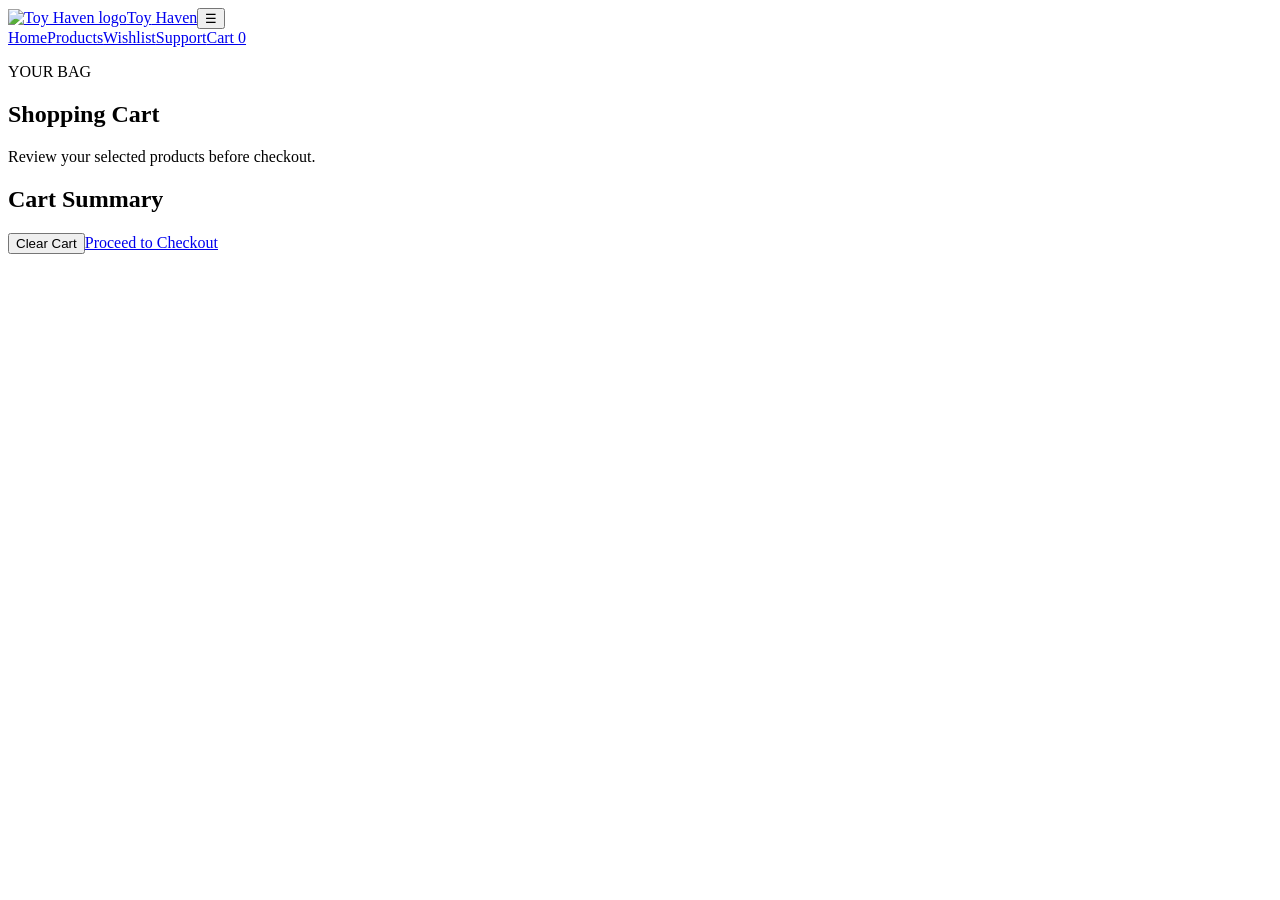
==== cart.html @ 3252e7b7 "Add files via upload Upload Toy Haven website" ====
<!doctype html>
<html lang="en">
  <head>
    <meta charset="UTF-8" />
    <meta name="viewport" content="width=device-width, initial-scale=1.0" />
    <meta
      name="description"
      content="Review your selected Toy Haven products and proceed to checkout."
    />
    <meta name="theme-color" content="#17243a" />
    <meta name="author" content="Toy Haven" />
    <title>Toy Haven | Shopping Cart</title>
    <link rel="icon" href="images/favicon.svg" type="image/svg+xml" />
    <link rel="manifest" href="manifest.json" />
    <link rel="stylesheet" href="css/style.css" />
    <link rel="stylesheet" href="css/enhancements.css" />
  </head>
  <body>
    <header class="site-header">
      <a class="brand" href="index.html" aria-label="Toy Haven home"
        ><img src="images/logo.png" alt="Toy Haven logo" /><span
          class="brand-name"
          ><span>Toy</span> Haven</span
        ></a
      ><button
        class="menu-toggle"
        aria-label="Open navigation"
        aria-expanded="false"
      >
        ☰
      </button>
      <nav class="main-nav" aria-label="Main navigation">
        <a class="" href="index.html">Home</a
        ><a class="" href="products.html">Products</a
        ><a class="" href="wishlist.html">Wishlist</a
        ><a class="" href="feedback.html">Support</a
        ><a class="active" href="cart.html"
          >Cart <span class="cart-count">0</span></a
        >
      </nav>
    </header>
    <main>
      <section class="page-intro">
        <p class="eyebrow">YOUR BAG</p>
        <h1>Shopping Cart</h1>
        <p>Review your selected products before checkout.</p>
      </section>
      <section class="section cart-layout">
        <div id="cart-items"></div>
        <aside class="summary-card">
          <h2>Cart Summary</h2>
          <div id="cart-summary"></div>
          <button id="clear-cart" class="button button-secondary" type="button">
            Clear Cart</button
          ><a id="checkout-link" class="button" href="checkout.html"
            >Proceed to Checkout</a
          >
        </aside>
      </section>
    </main>
    <footer class="site-footer"></footer>
    <script src="js/products.js"></script>
    <script src="js/main.js"></script>
    <script src="js/cart.js"></script>
  </body>
</html>
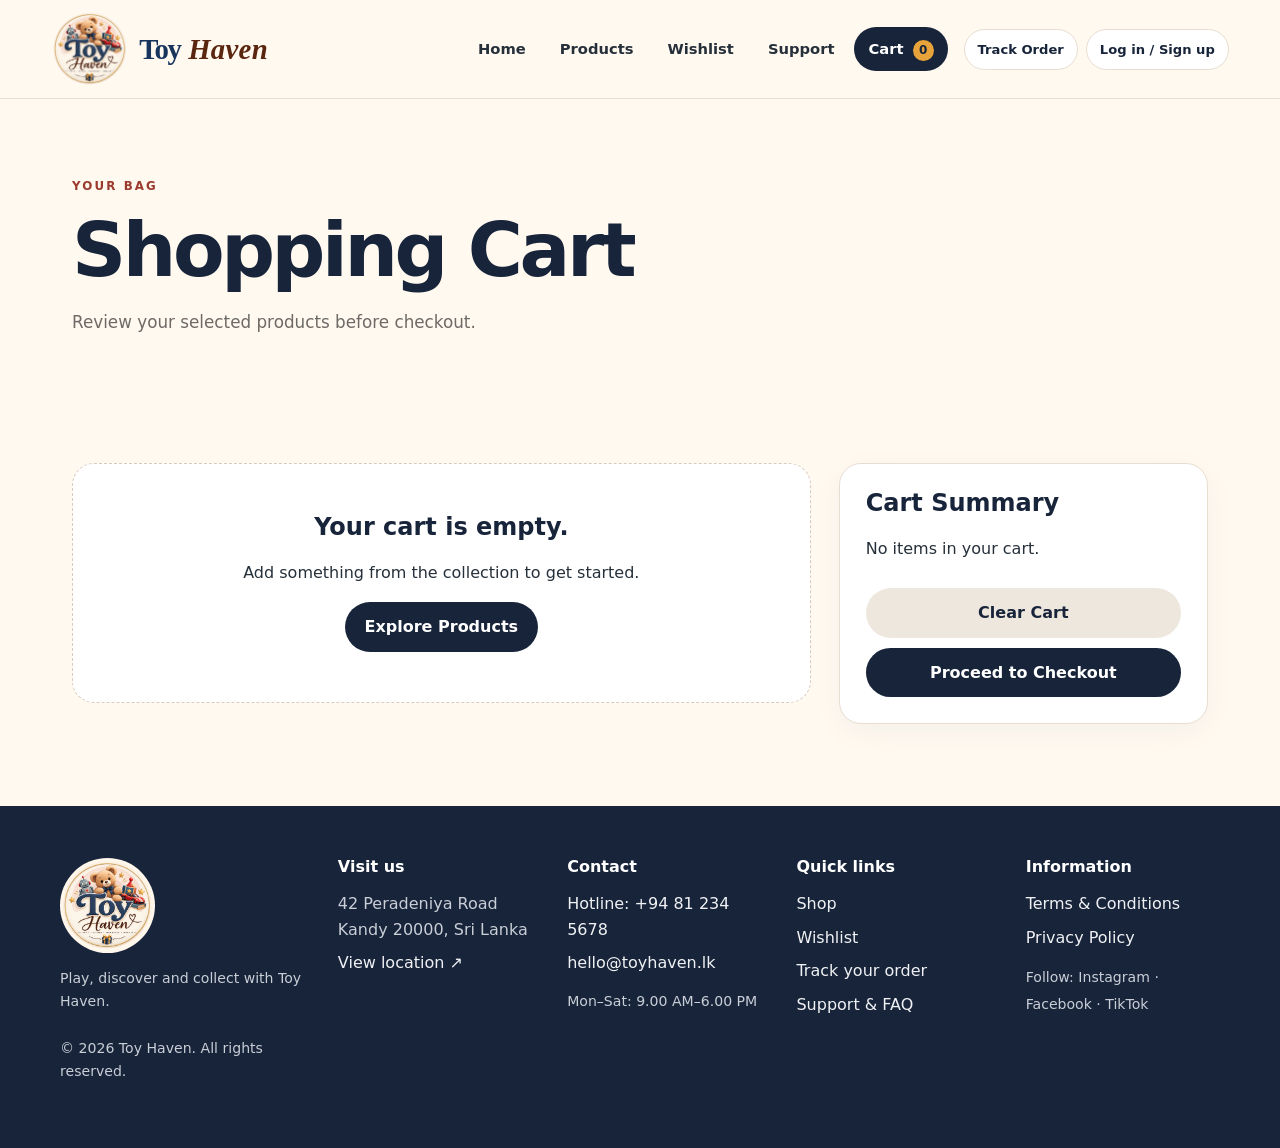
==== commit f5344788: "html validation changes" ====
--- a/cart.html
+++ b/cart.html
@@ -46,6 +46,7 @@
         <p>Review your selected products before checkout.</p>
       </section>
       <section class="section cart-layout">
+        <h2 class="sr-only">Shopping Cart Details</h2>
         <div id="cart-items"></div>
         <aside class="summary-card">
           <h2>Cart Summary</h2>
--- a/css/style.css
+++ b/css/style.css
@@ -0,0 +1,948 @@
+:root {
+  --navy: #17243a;
+  --ink: #26303a;
+  --cream: #fff9f0;
+  --paper: #ffffff;
+  --peach: #f4d7bd;
+  --gold: #e8a33a;
+  --rose: #9b3b2d;
+  --sage: #7b9e78;
+  --blue: #6d87b5;
+  --line: #e7ddd0;
+  --muted: #6d6a66;
+  --shadow: 0 18px 45px rgba(23, 36, 58, 0.09);
+  --radius: 22px;
+}
+* {
+  box-sizing: border-box;
+}
+html {
+  scroll-behavior: smooth;
+}
+body {
+  margin: 0;
+  font-family:
+    Inter,
+    system-ui,
+    -apple-system,
+    BlinkMacSystemFont,
+    "Segoe UI",
+    sans-serif;
+  background: var(--cream);
+  color: var(--ink);
+  line-height: 1.6;
+}
+body.modal-open {
+  overflow: hidden;
+}
+img {
+  max-width: 100%;
+  display: block;
+}
+a {
+  color: inherit;
+}
+.sr-only {
+  position: absolute;
+  width: 1px;
+  height: 1px;
+  padding: 0;
+  margin: -1px;
+  overflow: hidden;
+  clip: rect(0, 0, 0, 0);
+  white-space: nowrap;
+  border: 0;
+}
+.site-header {
+  position: sticky;
+  top: 0;
+  z-index: 50;
+  background: rgba(255, 249, 240, 0.94);
+  backdrop-filter: blur(12px);
+  border-bottom: 1px solid var(--line);
+  display: flex;
+  align-items: center;
+  justify-content: space-between;
+  padding: 10px clamp(18px, 4vw, 58px);
+}
+.brand img {
+  width: 78px;
+  height: 78px;
+  object-fit: contain;
+}
+.main-nav {
+  display: flex;
+  align-items: center;
+  gap: 6px;
+}
+.main-nav a {
+  padding: 10px 14px;
+  text-decoration: none;
+  border-radius: 999px;
+  font-size: 0.92rem;
+  font-weight: 650;
+}
+.main-nav a:hover,
+.main-nav a.active {
+  background: var(--navy);
+  color: #fff;
+}
+.cart-count {
+  display: inline-grid;
+  place-items: center;
+  min-width: 21px;
+  height: 21px;
+  padding: 0 5px;
+  border-radius: 50%;
+  background: var(--gold);
+  color: var(--navy);
+  font-size: 0.75rem;
+  margin-left: 4px;
+}
+.menu-toggle {
+  display: none;
+  border: 0;
+  background: transparent;
+  font-size: 1.7rem;
+  color: var(--navy);
+  cursor: pointer;
+}
+.hero {
+  position: relative;
+  min-height: 590px;
+  overflow: hidden;
+  background: var(--navy);
+  color: #fff;
+}
+.hero-slide {
+  position: absolute;
+  inset: 0;
+  display: grid;
+  grid-template-columns: 1.05fr 0.95fr;
+  align-items: center;
+  padding: 70px clamp(24px, 7vw, 110px);
+  opacity: 0;
+  transform: scale(1.02);
+  transition:
+    opacity 0.7s ease,
+    transform 1.2s ease;
+  pointer-events: none;
+}
+.hero-slide.active {
+  opacity: 1;
+  transform: scale(1);
+  pointer-events: auto;
+}
+.hero-copy {
+  max-width: 620px;
+}
+.eyebrow {
+  font-size: 0.74rem;
+  letter-spacing: 0.18em;
+  font-weight: 800;
+  margin: 0 0 12px;
+  color: var(--rose);
+}
+.hero .eyebrow {
+  color: var(--gold);
+}
+h1,
+h2,
+h3 {
+  line-height: 1.12;
+  color: var(--navy);
+}
+h1 {
+  font-size: clamp(2.6rem, 6vw, 5.5rem);
+  letter-spacing: -0.045em;
+  margin: 0 0 22px;
+}
+.hero h1 {
+  color: #fff;
+}
+.hero p:not(.eyebrow) {
+  font-size: 1.08rem;
+  max-width: 560px;
+  color: #e8e9ed;
+  margin-bottom: 30px;
+}
+.hero-art {
+  display: grid;
+  place-items: center;
+  min-height: 350px;
+}
+.hero-art-card {
+  width: min(390px, 85vw);
+  aspect-ratio: 1;
+  border-radius: 50%;
+  background: var(--peach);
+  display: grid;
+  place-items: center;
+  box-shadow: 0 30px 70px rgba(0, 0, 0, 0.2);
+  overflow: hidden;
+}
+.hero-art-card img {
+  width: 88%;
+  height: 88%;
+  object-fit: contain;
+}
+.hero-dots {
+  position: absolute;
+  left: clamp(24px, 7vw, 110px);
+  bottom: 32px;
+  display: flex;
+  gap: 8px;
+}
+.hero-dot {
+  width: 10px;
+  height: 10px;
+  border-radius: 50%;
+  border: 1px solid #fff;
+  background: transparent;
+  cursor: pointer;
+}
+.hero-dot.active {
+  background: #fff;
+}
+.button {
+  display: inline-flex;
+  align-items: center;
+  justify-content: center;
+  gap: 7px;
+  border: 0;
+  border-radius: 999px;
+  background: var(--navy);
+  color: #fff;
+  padding: 12px 20px;
+  font: inherit;
+  font-weight: 750;
+  text-decoration: none;
+  cursor: pointer;
+  transition:
+    transform 0.2s ease,
+    box-shadow 0.2s ease,
+    background 0.2s ease;
+}
+.button:hover {
+  transform: translateY(-2px);
+  box-shadow: 0 10px 24px rgba(23, 36, 58, 0.18);
+}
+.hero .button {
+  background: var(--gold);
+  color: var(--navy);
+}
+.button.small {
+  padding: 9px 13px;
+  font-size: 0.82rem;
+}
+.button-secondary {
+  background: #eee7de;
+  color: var(--navy);
+}
+.button-outline {
+  background: transparent;
+  color: var(--navy);
+  border: 1px solid var(--navy);
+}
+.button-row {
+  display: flex;
+  flex-wrap: wrap;
+  gap: 10px;
+  margin-top: 20px;
+}
+.section {
+  max-width: 1220px;
+  margin: 0 auto;
+  padding: 82px clamp(20px, 4vw, 42px);
+}
+.section-heading {
+  max-width: 700px;
+  margin-bottom: 32px;
+}
+.section-heading h2,
+.split-section h2 {
+  font-size: clamp(2rem, 4vw, 3.4rem);
+  margin: 0 0 12px;
+}
+.section-heading > p:last-child {
+  color: var(--muted);
+}
+.product-grid {
+  display: grid;
+  grid-template-columns: repeat(4, minmax(0, 1fr));
+  gap: 22px;
+}
+.product-card {
+  background: var(--paper);
+  border: 1px solid var(--line);
+  border-radius: var(--radius);
+  overflow: hidden;
+  box-shadow: 0 8px 30px rgba(23, 36, 58, 0.045);
+  transition:
+    transform 0.25s ease,
+    box-shadow 0.25s ease;
+}
+.product-card:hover {
+  transform: translateY(-6px);
+  box-shadow: var(--shadow);
+}
+.product-image {
+  aspect-ratio: 1.08;
+  background: #f5eee5;
+  display: grid;
+  place-items: center;
+  overflow: hidden;
+}
+.product-image img {
+  width: 100%;
+  height: 100%;
+  object-fit: cover;
+  transition: transform 0.45s ease;
+}
+.product-card:hover .product-image img {
+  transform: scale(1.04);
+}
+.product-info {
+  padding: 19px;
+}
+.product-category {
+  font-size: 0.72rem;
+  text-transform: uppercase;
+  letter-spacing: 0.12em;
+  color: var(--rose);
+  font-weight: 800;
+  margin: 0 0 8px;
+}
+.product-info h3 {
+  font-size: 1.1rem;
+  margin: 0 0 9px;
+}
+.product-description {
+  font-size: 0.88rem;
+  color: var(--muted);
+  margin: 0 0 18px;
+  min-height: 4.2em;
+}
+.product-bottom {
+  display: flex;
+  align-items: center;
+  gap: 7px;
+  flex-wrap: wrap;
+}
+.product-bottom strong {
+  font-size: 1.08rem;
+  margin-right: auto;
+  color: var(--navy);
+}
+.icon-button {
+  width: 38px;
+  height: 38px;
+  border-radius: 50%;
+  border: 1px solid var(--line);
+  background: #fff;
+  color: var(--navy);
+  font-size: 1.2rem;
+  cursor: pointer;
+  transition: 0.2s;
+}
+.icon-button:hover,
+.icon-button.is-wished {
+  background: var(--peach);
+  border-color: var(--peach);
+}
+.split-section {
+  display: grid;
+  grid-template-columns: 0.9fr 1.1fr;
+  gap: 70px;
+  align-items: start;
+}
+.feature-list {
+  display: grid;
+  grid-template-columns: repeat(3, 1fr);
+  gap: 20px;
+}
+.feature-list article {
+  padding-top: 16px;
+  border-top: 2px solid var(--navy);
+}
+.feature-list span {
+  font-size: 0.75rem;
+  color: var(--rose);
+  font-weight: 800;
+}
+.feature-list h3 {
+  margin: 12px 0 8px;
+}
+.feature-list p {
+  color: var(--muted);
+  font-size: 0.9rem;
+}
+.newsletter {
+  max-width: 1220px;
+  margin: 0 auto 80px;
+  padding: 46px clamp(20px, 5vw, 60px);
+  background: var(--peach);
+  border-radius: var(--radius);
+  display: flex;
+  align-items: center;
+  justify-content: space-between;
+  gap: 25px;
+}
+.newsletter h2 {
+  margin: 0;
+  font-size: clamp(1.8rem, 4vw, 3rem);
+}
+.inline-form {
+  display: flex;
+  gap: 8px;
+  min-width: min(470px, 100%);
+}
+input,
+textarea,
+select {
+  width: 100%;
+  border: 1px solid #d9d0c5;
+  border-radius: 12px;
+  padding: 12px 14px;
+  font: inherit;
+  background: #fff;
+  color: var(--ink);
+  outline: none;
+  transition:
+    border-color 0.2s,
+    box-shadow 0.2s;
+}
+input:focus,
+textarea:focus,
+select:focus {
+  border-color: var(--blue);
+  box-shadow: 0 0 0 3px rgba(109, 135, 181, 0.16);
+}
+.site-footer {
+  background: var(--navy);
+  color: #e9ebef;
+  padding: 36px clamp(20px, 5vw, 60px);
+  display: flex;
+  justify-content: space-between;
+  gap: 20px;
+  flex-wrap: wrap;
+}
+.site-footer a {
+  margin-left: 20px;
+  color: #fff;
+}
+.page-intro {
+  max-width: 1220px;
+  margin: 0 auto;
+  padding: 78px clamp(20px, 4vw, 42px) 28px;
+}
+.page-intro h1 {
+  font-size: clamp(2.5rem, 6vw, 4.7rem);
+  max-width: 850px;
+  margin: 0 0 12px;
+}
+.page-intro > p:last-child {
+  color: var(--muted);
+  font-size: 1.05rem;
+}
+.toolbar {
+  display: grid;
+  grid-template-columns: minmax(220px, 1fr) auto;
+  gap: 18px;
+  align-items: center;
+  margin-bottom: 15px;
+}
+.search-box input {
+  min-height: 48px;
+}
+.filters {
+  display: flex;
+  gap: 7px;
+  flex-wrap: wrap;
+  justify-content: flex-end;
+}
+.filter-button {
+  border: 1px solid var(--line);
+  background: #fff;
+  border-radius: 999px;
+  padding: 10px 13px;
+  font: inherit;
+  font-size: 0.84rem;
+  cursor: pointer;
+}
+.filter-button:hover,
+.filter-button.selected {
+  background: var(--navy);
+  color: #fff;
+  border-color: var(--navy);
+}
+.result-count {
+  font-size: 0.85rem;
+  color: var(--muted);
+  margin: 0 0 22px;
+}
+.cart-layout,
+.checkout-layout {
+  display: grid;
+  grid-template-columns: 1.5fr 0.75fr;
+  gap: 28px;
+  align-items: start;
+}
+.summary-card,
+.form-card {
+  background: #fff;
+  border: 1px solid var(--line);
+  border-radius: var(--radius);
+  padding: 26px;
+  box-shadow: 0 8px 30px rgba(23, 36, 58, 0.045);
+}
+.summary-card {
+  position: sticky;
+  top: 110px;
+}
+.summary-card h2,
+.form-card h2 {
+  margin-top: 0;
+}
+.cart-table {
+  width: 100%;
+  border-collapse: collapse;
+}
+.cart-table th,
+.cart-table td {
+  text-align: left;
+  padding: 14px 8px;
+  border-bottom: 1px solid var(--line);
+  vertical-align: middle;
+}
+.cart-product {
+  display: flex;
+  align-items: center;
+  gap: 12px;
+}
+.cart-product img {
+  width: 70px;
+  height: 70px;
+  object-fit: cover;
+  border-radius: 12px;
+}
+.quantity-control {
+  display: inline-flex;
+  align-items: center;
+  border: 1px solid var(--line);
+  border-radius: 999px;
+  overflow: hidden;
+}
+.quantity-control button {
+  border: 0;
+  background: #f6f0e8;
+  width: 32px;
+  height: 32px;
+  cursor: pointer;
+  font-weight: 800;
+}
+.quantity-control span {
+  min-width: 30px;
+  text-align: center;
+}
+.summary-row {
+  display: flex;
+  justify-content: space-between;
+  padding: 10px 0;
+}
+.summary-total {
+  font-size: 1.2rem;
+  font-weight: 800;
+  border-top: 1px solid var(--line);
+  margin-top: 8px;
+  padding-top: 16px;
+}
+.summary-card > .button {
+  width: 100%;
+  margin-top: 10px;
+}
+.form-card {
+  display: grid;
+  gap: 8px;
+}
+.form-card fieldset {
+  border: 1px solid var(--line);
+  border-radius: 14px;
+  margin: 10px 0;
+  padding: 15px;
+  display: grid;
+  gap: 10px;
+}
+.form-card fieldset label {
+  display: flex;
+  gap: 8px;
+  align-items: center;
+}
+.form-card input[type="radio"] {
+  width: auto;
+}
+.form-message {
+  min-height: 25px;
+  margin: 4px 0;
+  font-size: 0.9rem;
+}
+.error {
+  color: #b23a33;
+}
+.success-text {
+  color: #2e6842;
+  font-weight: 700;
+}
+.success-panel {
+  max-width: 700px;
+  margin: 0 auto 80px;
+  background: #e5f1e5;
+  border: 1px solid #b9d5ba;
+  border-radius: var(--radius);
+  padding: 30px;
+  text-align: center;
+  animation: pop 0.5s ease;
+}
+.wishlist-status {
+  margin: 8px 0 14px;
+}
+.empty-state {
+  grid-column: 1/-1;
+  background: #fff;
+  border: 1px dashed #d7cbbd;
+  border-radius: var(--radius);
+  padding: 50px;
+  text-align: center;
+}
+.empty-state h2 {
+  margin-top: 0;
+}
+.accordion {
+  max-width: 850px;
+}
+.accordion-item {
+  border-top: 1px solid var(--line);
+}
+.accordion-question {
+  width: 100%;
+  background: none;
+  border: 0;
+  text-align: left;
+  padding: 20px 0;
+  font: inherit;
+  font-weight: 750;
+  color: var(--navy);
+  cursor: pointer;
+  display: flex;
+  justify-content: space-between;
+}
+.accordion-answer {
+  max-height: 0;
+  overflow: hidden;
+  transition: max-height 0.3s ease;
+}
+.accordion-answer.open {
+  max-height: 180px;
+}
+.accordion-answer p {
+  margin: 0 0 20px;
+  color: var(--muted);
+}
+.support-layout {
+  display: grid;
+  grid-template-columns: 0.8fr 1.2fr;
+  gap: 50px;
+}
+.potd {
+  max-width: 1220px;
+  margin: 0 auto;
+  padding: 0 clamp(20px, 4vw, 42px) 80px;
+}
+.potd-card {
+  background: #fff;
+  border: 1px solid var(--line);
+  border-radius: 30px;
+  overflow: hidden;
+  display: grid;
+  grid-template-columns: 0.9fr 1.1fr;
+  box-shadow: var(--shadow);
+}
+.potd-image {
+  background: #f1e6da;
+  min-height: 360px;
+}
+.potd-image img {
+  width: 100%;
+  height: 100%;
+  object-fit: cover;
+}
+.potd-content {
+  padding: 48px;
+}
+.potd-content h2 {
+  font-size: clamp(2rem, 4vw, 3.5rem);
+  margin: 0 0 12px;
+}
+.potd-content > p:not(.eyebrow) {
+  color: var(--muted);
+}
+.potd-content > strong {
+  font-size: 1.35rem;
+  color: var(--navy);
+}
+.modal[hidden] {
+  display: none;
+}
+.modal {
+  position: fixed;
+  inset: 0;
+  z-index: 100;
+  display: grid;
+  place-items: center;
+  padding: 20px;
+}
+.modal-backdrop {
+  position: absolute;
+  inset: 0;
+  background: rgba(23, 36, 58, 0.68);
+  backdrop-filter: blur(4px);
+}
+.modal-dialog {
+  position: relative;
+  width: min(850px, 100%);
+  max-height: 90vh;
+  overflow: auto;
+  background: #fff;
+  border-radius: 26px;
+  display: grid;
+  grid-template-columns: 0.9fr 1.1fr;
+  box-shadow: 0 30px 80px rgba(0, 0, 0, 0.25);
+  animation: pop 0.25s ease;
+}
+.modal-image {
+  background: #f1e6da;
+  min-height: 360px;
+}
+.modal-image img {
+  width: 100%;
+  height: 100%;
+  object-fit: cover;
+}
+.modal-content {
+  padding: 35px;
+}
+.modal-close {
+  position: absolute;
+  right: 15px;
+  top: 15px;
+  width: 40px;
+  height: 40px;
+  border: 0;
+  border-radius: 50%;
+  background: #fff;
+  cursor: pointer;
+  font-size: 1.4rem;
+}
+.modal-title {
+  font-size: 2.2rem;
+  margin: 0 0 12px;
+}
+.modal-description {
+  color: var(--muted);
+}
+.modal-price {
+  display: block;
+  font-size: 1.4rem;
+  margin-top: 18px;
+}
+.toast {
+  position: fixed;
+  right: 22px;
+  bottom: 22px;
+  z-index: 120;
+  background: var(--navy);
+  color: #fff;
+  padding: 13px 18px;
+  border-radius: 999px;
+  box-shadow: var(--shadow);
+  transform: translateY(20px);
+  opacity: 0;
+  pointer-events: none;
+  transition: 0.25s;
+}
+.toast.show {
+  transform: translateY(0);
+  opacity: 1;
+}
+.reveal {
+  opacity: 0;
+  transform: translateY(18px);
+  transition:
+    opacity 0.6s ease,
+    transform 0.6s ease;
+}
+.reveal.visible {
+  opacity: 1;
+  transform: none;
+}
+@keyframes pop {
+  from {
+    opacity: 0;
+    transform: scale(0.96);
+  }
+  to {
+    opacity: 1;
+    transform: scale(1);
+  }
+}
+@media (max-width: 1000px) {
+  .product-grid {
+    grid-template-columns: repeat(2, 1fr);
+  }
+  .hero-slide {
+    grid-template-columns: 1fr 0.75fr;
+  }
+  .split-section {
+    grid-template-columns: 1fr;
+  }
+  .cart-layout,
+  .checkout-layout,
+  .support-layout {
+    grid-template-columns: 1fr;
+  }
+  .summary-card {
+    position: static;
+  }
+  .potd-card,
+  .modal-dialog {
+    grid-template-columns: 1fr;
+  }
+  .potd-image,
+  .modal-image {
+    min-height: 300px;
+  }
+}
+@media (max-width: 720px) {
+  .site-header {
+    padding: 8px 16px;
+  }
+  .brand img {
+    width: 65px;
+    height: 65px;
+  }
+  .menu-toggle {
+    display: block;
+  }
+  .main-nav {
+    position: absolute;
+    left: 12px;
+    right: 12px;
+    top: 82px;
+    display: none;
+    flex-direction: column;
+    align-items: stretch;
+    background: #fff;
+    border: 1px solid var(--line);
+    border-radius: 18px;
+    padding: 8px;
+    box-shadow: var(--shadow);
+  }
+  .main-nav.open {
+    display: flex;
+  }
+  .main-nav a {
+    text-align: center;
+  }
+  .hero {
+    min-height: 690px;
+  }
+  .hero-slide {
+    grid-template-columns: 1fr;
+    padding: 50px 24px 90px;
+    align-content: center;
+  }
+  .hero-art {
+    min-height: 220px;
+    order: -1;
+  }
+  .hero-art-card {
+    width: 260px;
+  }
+  .hero h1 {
+    font-size: clamp(2.6rem, 13vw, 4rem);
+  }
+  .section {
+    padding-top: 60px;
+    padding-bottom: 60px;
+  }
+  .product-grid {
+    grid-template-columns: 1fr;
+  }
+  .feature-list {
+    grid-template-columns: 1fr;
+  }
+  .newsletter {
+    margin: 0 20px 60px;
+    display: block;
+  }
+  .inline-form {
+    margin-top: 20px;
+    display: grid;
+  }
+  .toolbar {
+    grid-template-columns: 1fr;
+  }
+  .filters {
+    justify-content: flex-start;
+  }
+  .cart-table thead {
+    display: none;
+  }
+  .cart-table,
+  .cart-table tbody,
+  .cart-table tr,
+  .cart-table td {
+    display: block;
+    width: 100%;
+  }
+  .cart-table tr {
+    padding: 15px 0;
+    border-bottom: 1px solid var(--line);
+  }
+  .cart-table td {
+    border: 0;
+    padding: 5px 0;
+  }
+  .cart-table td::before {
+    content: attr(data-label);
+    font-weight: 750;
+    color: var(--navy);
+    display: inline-block;
+    width: 105px;
+  }
+  .cart-product {
+    display: inline-flex;
+  }
+  .potd-content,
+  .modal-content {
+    padding: 28px;
+  }
+  .site-footer {
+    display: block;
+  }
+  .site-footer div {
+    margin-top: 15px;
+  }
+  .site-footer a {
+    margin: 0 20px 0 0;
+  }
+}
+@media (prefers-reduced-motion: reduce) {
+  *,
+  *::before,
+  *::after {
+    scroll-behavior: auto !important;
+    animation-duration: 0.01ms !important;
+    transition-duration: 0.01ms !important;
+  }
+}
--- a/css/enhancements.css
+++ b/css/enhancements.css
@@ -0,0 +1,570 @@
+/* Expanded catalogue, account, tracking and footer */
+.site-header {
+  gap: 16px;
+}
+.main-nav {
+  margin-left: auto;
+}
+.header-actions {
+  display: flex;
+  gap: 8px;
+}
+.header-link {
+  border: 1px solid var(--line);
+  background: #fff;
+  color: var(--navy);
+  border-radius: 999px;
+  padding: 9px 13px;
+  font: inherit;
+  font-size: 0.82rem;
+  font-weight: 750;
+  cursor: pointer;
+}
+.header-link:hover {
+  background: var(--peach);
+}
+.catalogue-controls {
+  display: grid;
+  grid-template-columns: minmax(240px, 2fr) repeat(3, minmax(145px, 1fr));
+  gap: 13px;
+  align-items: end;
+  background: #fff;
+  border: 1px solid var(--line);
+  border-radius: var(--radius);
+  padding: 20px;
+  margin-bottom: 18px;
+}
+.catalogue-controls label > span,
+.search-box > span {
+  display: block;
+  color: var(--navy);
+  font-size: 0.78rem;
+  font-weight: 800;
+  margin-bottom: 5px;
+}
+.catalogue-controls .sale-check {
+  display: flex;
+  align-items: center;
+  gap: 8px;
+  min-height: 46px;
+}
+.sale-check input {
+  width: auto;
+}
+.sale-check span {
+  margin: 0 !important;
+}
+.category-bar {
+  justify-content: flex-start;
+  margin-bottom: 16px;
+}
+.product-image {
+  position: relative;
+  width: 100%;
+  padding: 0;
+  border: 0;
+  cursor: pointer;
+}
+.sale-badge {
+  position: absolute;
+  z-index: 2;
+  left: 12px;
+  top: 12px;
+  background: var(--rose);
+  color: #fff;
+  border-radius: 999px;
+  padding: 5px 10px;
+  font-size: 0.72rem;
+  font-weight: 850;
+  letter-spacing: 0.06em;
+  text-transform: uppercase;
+}
+.rating {
+  font-size: 0.82rem;
+  color: #9a6514;
+  margin: -8px 0 12px;
+}
+.price-wrap {
+  display: flex;
+  align-items: center;
+  gap: 7px;
+  flex-wrap: wrap;
+  margin-right: auto;
+}
+.current-price {
+  color: var(--navy);
+  font-size: 1.08rem;
+}
+.price-wrap del {
+  color: var(--muted);
+  font-size: 0.8rem;
+}
+.discount-label {
+  font-size: 0.68rem;
+  font-weight: 800;
+  color: #a33b31;
+  background: #fbe4df;
+  border-radius: 999px;
+  padding: 3px 7px;
+}
+.modal-price .price-wrap {
+  margin-top: 18px;
+}
+.modal-meta {
+  background: #f8f3ec;
+  border-radius: 14px;
+  padding: 12px 16px;
+  margin-top: 16px;
+}
+.modal-meta p {
+  margin: 6px 0;
+  font-size: 0.9rem;
+  color: var(--muted);
+}
+.site-footer {
+  display: block;
+  padding: 52px clamp(20px, 5vw, 60px);
+}
+.footer-grid {
+  display: grid;
+  grid-template-columns: 1.25fr repeat(4, 1fr);
+  gap: 35px;
+  max-width: 1350px;
+  margin: 0 auto;
+}
+.footer-grid h2 {
+  color: #fff;
+  font-size: 1rem;
+  margin: 0 0 15px;
+}
+.footer-grid a,
+.footer-button {
+  display: block;
+  margin: 8px 0;
+  color: #f0f1f4;
+  text-decoration: none;
+}
+.footer-grid a:hover,
+.footer-button:hover {
+  text-decoration: underline;
+}
+.footer-button {
+  border: 0;
+  padding: 0;
+  background: none;
+  font: inherit;
+  cursor: pointer;
+}
+.footer-grid address {
+  font-style: normal;
+  color: #c9ced7;
+}
+.footer-grid p {
+  color: #c9ced7;
+  font-size: 0.88rem;
+}
+.footer-about img {
+  width: 95px;
+  background: #fff7eb;
+  border-radius: 50%;
+  margin-bottom: 14px;
+}
+.footer-about .copyright {
+  margin-top: 25px;
+}
+.social-label {
+  line-height: 1.9;
+}
+.utility-modal .compact-dialog {
+  grid-template-columns: 1fr;
+  width: min(520px, 100%);
+}
+.mini-form {
+  display: grid;
+  gap: 8px;
+  margin-top: 18px;
+}
+.mini-form .button {
+  margin-top: 8px;
+}
+.tab-buttons {
+  display: flex;
+  background: #f4ede4;
+  padding: 4px;
+  border-radius: 999px;
+}
+.tab-button {
+  flex: 1;
+  border: 0;
+  background: transparent;
+  border-radius: 999px;
+  padding: 9px;
+  font: inherit;
+  font-weight: 750;
+  cursor: pointer;
+}
+.tab-button.selected {
+  background: #fff;
+  box-shadow: 0 2px 10px rgba(23, 36, 58, 0.08);
+}
+.demo-note {
+  font-size: 0.75rem;
+  color: var(--muted);
+}
+.tracking-result {
+  margin-top: 18px;
+  border-radius: 14px;
+  padding: 16px;
+}
+.tracking-result:empty {
+  display: none;
+}
+.tracking-error {
+  background: #fbe8e5;
+  color: #8c3028;
+}
+.tracking-success {
+  background: #e7f2e8;
+  color: #285a38;
+}
+.tracking-result p {
+  margin: 5px 0;
+}
+.success-panel {
+  max-width: 800px;
+  margin: 70px auto;
+  padding: 55px clamp(24px, 6vw, 70px);
+}
+.success-panel h1 {
+  font-size: clamp(2.2rem, 5vw, 4rem);
+}
+.success-icon {
+  width: 72px;
+  height: 72px;
+  display: grid;
+  place-items: center;
+  margin: 0 auto 18px;
+  border-radius: 50%;
+  background: #2e6842;
+  color: #fff;
+  font-size: 2.2rem;
+  font-weight: 900;
+}
+.confirmation-details {
+  display: flex;
+  justify-content: center;
+  gap: 28px;
+  flex-wrap: wrap;
+  background: #fff;
+  border-radius: 16px;
+  padding: 18px;
+  margin: 24px 0;
+}
+.confirmation-details span {
+  display: grid;
+  gap: 3px;
+}
+.delivery-note {
+  color: #45604d;
+}
+.confirmation-actions {
+  justify-content: center;
+}
+.legal-content {
+  max-width: 900px;
+}
+.legal-content section {
+  background: #fff;
+  border: 1px solid var(--line);
+  border-radius: 18px;
+  padding: 24px;
+  margin: 18px 0;
+}
+.legal-content h2 {
+  margin-top: 0;
+}
+@media (max-width: 1180px) {
+  .site-header {
+    flex-wrap: wrap;
+  }
+  .header-actions {
+    order: 3;
+    width: 100%;
+    justify-content: flex-end;
+  }
+  .catalogue-controls {
+    grid-template-columns: repeat(2, 1fr);
+  }
+  .footer-grid {
+    grid-template-columns: repeat(3, 1fr);
+  }
+}
+@media (max-width: 720px) {
+  .header-actions {
+    width: auto;
+    order: initial;
+  }
+  .header-link {
+    font-size: 0.72rem;
+    padding: 8px 10px;
+  }
+  .header-actions .account-button {
+    display: none;
+  }
+  .catalogue-controls {
+    grid-template-columns: 1fr;
+  }
+  .footer-grid {
+    grid-template-columns: 1fr 1fr;
+  }
+  .footer-about {
+    grid-column: 1/-1;
+  }
+  .product-bottom {
+    align-items: center;
+  }
+  .success-panel {
+    margin: 35px 20px;
+  }
+  .confirmation-details {
+    display: grid;
+  }
+  .modal-title {
+    font-size: 1.8rem;
+  }
+}
+@media (max-width: 480px) {
+  .header-actions {
+    display: none;
+  }
+  .footer-grid {
+    grid-template-columns: 1fr;
+  }
+  .footer-about {
+    grid-column: auto;
+  }
+}
+
+/* Brand name, confirmation visibility and detailed order tracking */
+[hidden] {
+  display: none !important;
+}
+.brand {
+  display: flex;
+  align-items: center;
+  gap: 10px;
+  text-decoration: none;
+  flex-shrink: 0;
+}
+.brand-name {
+  font-family: "Palatino Linotype", "Book Antiqua", Palatino, Georgia, serif;
+  font-style: italic;
+  font-weight: 700;
+  font-size: clamp(1.5rem, 2.25vw, 2.05rem);
+  letter-spacing: 0.01em;
+  color: #5b260f;
+  white-space: nowrap;
+  line-height: 1;
+}
+.brand-name span {
+  font-family: Georgia, "Times New Roman", serif;
+  font-style: normal;
+  font-weight: 900;
+  color: #17345d;
+  letter-spacing: -0.045em;
+}
+.brand:hover .brand-name {
+  text-decoration: underline;
+  text-decoration-thickness: 2px;
+  text-underline-offset: 5px;
+}
+.success-panel {
+  scroll-margin-top: 120px;
+}
+.tracking-heading {
+  display: grid;
+  gap: 4px;
+  margin-bottom: 16px;
+}
+.tracking-heading strong {
+  font-size: 1.35rem;
+  color: var(--navy);
+}
+.tracking-label {
+  font-size: 0.7rem;
+  font-weight: 850;
+  letter-spacing: 0.12em;
+  text-transform: uppercase;
+  color: #477354;
+}
+.tracking-facts {
+  display: grid;
+  grid-template-columns: repeat(3, 1fr);
+  gap: 10px;
+  margin: 14px 0;
+}
+.tracking-facts p {
+  display: grid;
+  gap: 4px;
+  background: #fff;
+  border: 1px solid #cfe1d1;
+  border-radius: 12px;
+  padding: 11px;
+  margin: 0;
+}
+.tracking-facts span {
+  font-size: 0.69rem;
+  text-transform: uppercase;
+  letter-spacing: 0.06em;
+  color: #65756a;
+}
+.tracking-facts strong {
+  font-size: 0.82rem;
+  color: var(--navy);
+}
+.tracking-update {
+  color: #365842;
+}
+.tracking-timeline {
+  list-style: none;
+  margin: 20px 0 4px;
+  padding: 0;
+}
+.tracking-timeline li {
+  position: relative;
+  display: flex;
+  gap: 12px;
+  padding: 0 0 18px 6px;
+  color: #7c817d;
+}
+.tracking-timeline li::before {
+  content: "";
+  position: absolute;
+  left: 12px;
+  top: 18px;
+  bottom: 0;
+  width: 2px;
+  background: #d7ddd8;
+}
+.tracking-timeline li:last-child::before {
+  display: none;
+}
+.timeline-dot {
+  position: relative;
+  z-index: 1;
+  width: 14px;
+  height: 14px;
+  margin-top: 4px;
+  border: 3px solid #c7cfca;
+  background: #fff;
+  border-radius: 50%;
+  flex: 0 0 auto;
+}
+.tracking-timeline div {
+  display: grid;
+  gap: 2px;
+}
+.tracking-timeline small {
+  font-size: 0.76rem;
+}
+.tracking-timeline .complete,
+.tracking-timeline .current {
+  color: #2e6842;
+}
+.tracking-timeline .complete .timeline-dot {
+  background: #2e6842;
+  border-color: #2e6842;
+}
+.tracking-timeline .current .timeline-dot {
+  border-color: #2e6842;
+  box-shadow: 0 0 0 4px rgba(46, 104, 66, 0.14);
+}
+.policy-date {
+  font-size: 0.85rem !important;
+}
+.policy-note {
+  background: #fff2da;
+  border: 1px solid #edd19f;
+  border-radius: 16px;
+  padding: 18px;
+  margin-top: 22px;
+}
+.legal-content a {
+  color: #9d463b;
+  font-weight: 700;
+}
+.accordion-answer.open {
+  max-height: 260px;
+}
+.product-card {
+  display: flex;
+  flex-direction: column;
+}
+.product-info {
+  display: flex;
+  flex: 1;
+  flex-direction: column;
+}
+.product-info .rating {
+  margin-top: auto;
+}
+.product-price-row {
+  min-height: 42px;
+  display: flex;
+  align-items: center;
+  margin-bottom: 10px;
+}
+.product-price-row .price-wrap {
+  margin-right: 0;
+}
+.product-actions {
+  display: grid;
+  grid-template-columns: 42px minmax(62px, 0.72fr) minmax(108px, 1.28fr);
+  gap: 8px;
+  align-items: center;
+}
+.product-actions .icon-button {
+  width: 42px;
+  height: 42px;
+}
+.product-actions .button {
+  width: 100%;
+  min-width: 0;
+  padding: 10px 11px;
+  white-space: nowrap;
+}
+@media (max-width: 900px) {
+  .brand-name {
+    font-size: 1.45rem;
+  }
+  .tracking-facts {
+    grid-template-columns: 1fr;
+  }
+}
+@media (max-width: 720px) {
+  .brand {
+    gap: 6px;
+  }
+  .brand-name {
+    font-size: 1.25rem;
+  }
+  .brand img {
+    width: 58px;
+    height: 58px;
+  }
+}
+@media (max-width: 420px) {
+  .brand-name {
+    display: none;
+  }
+}
+@media (max-width: 360px) {
+  .product-actions {
+    grid-template-columns: 40px 1fr 1.35fr;
+    gap: 6px;
+  }
+  .product-actions .button {
+    font-size: 0.76rem;
+    padding: 9px 7px;
+  }
+}
